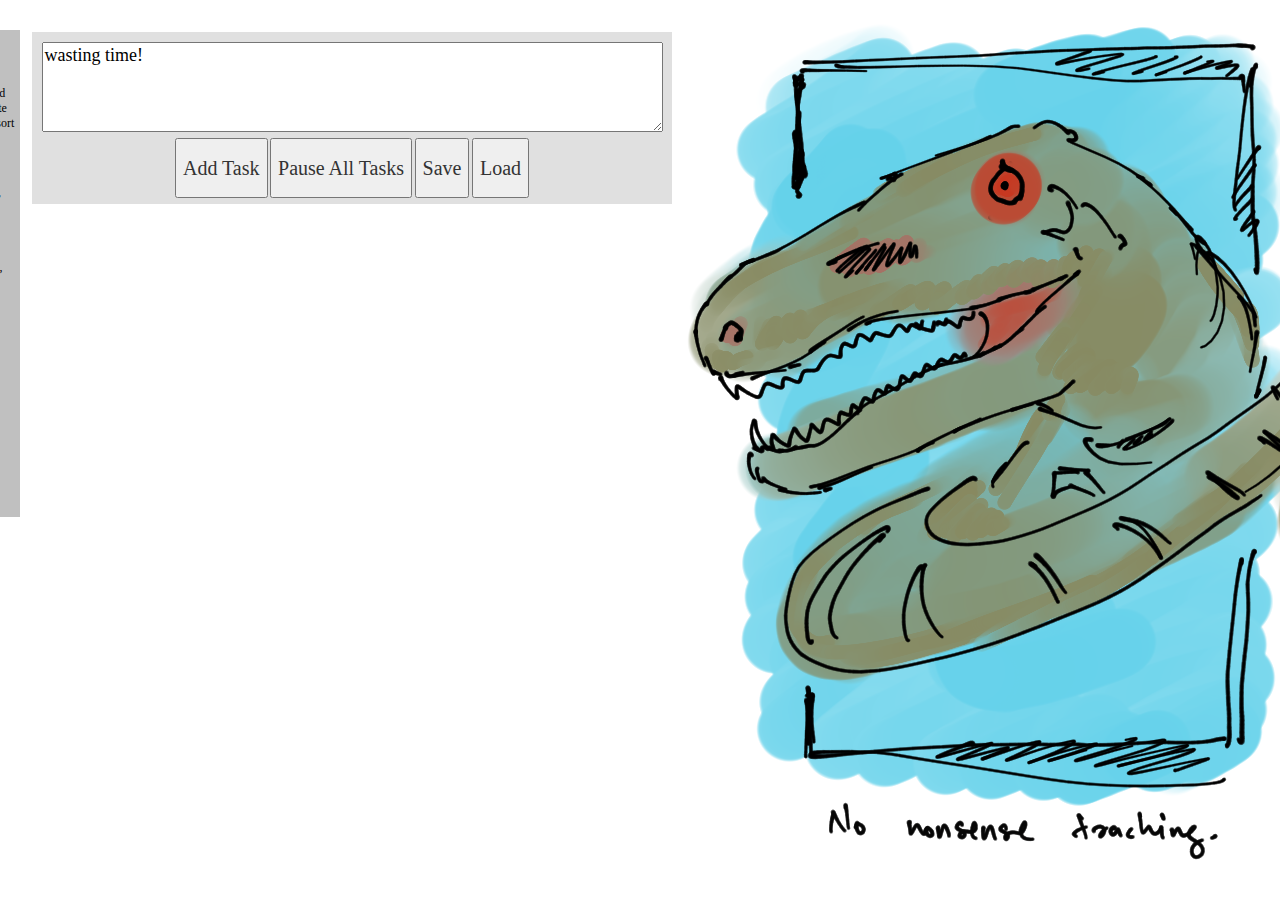
==== index.html @ 7c5ab11d "removed top-three flags; updated content in left sidebar; added small user manual; restructured html" ====
<!-- 
/*!
 * gnu-trex [http://code.google.com/p/gnu-trex/]
 *
 * Copyright 2010, gnu-trex team [as listed on the people page of the google code project site]
 * Source Code licensed under the GPL Version 3 [http://www.gnu.org/licenses/gpl.html]
 * Project Content & Documentation licensed under Creative Commons 3.0 BY-SA [http://creativecommons.org/licenses/by-sa/3.0/]
 *
 * Includes jQuery.js [http://jquery.com/]
 * Copyright 2010, John Resig
 * Dual licensed under the MIT or GPL Version 2 licenses.
 *
 * Includes jQuery UI 1.8.1 [http://docs.jquery.com/UI]
 * Copyright (c) 2010 AUTHORS.txt (http://jqueryui.com/about)
 * Dual licensed under the MIT (MIT-LICENSE.txt)
 * and GPL (GPL-LICENSE.txt) licenses.
 * 
 * File Author: Yadu Rajiv
 *				Kinshuk Sunil
 *
 */
-->

<!DOCTYPE html PUBLIC "-//W3C//DTD XHTML 1.0 Transitional//EN"
"http://www.w3.org/TR/xhtml1/DTD/xhtml1-transitional.dtd">
<html>
<head>
<title>gnu-trex | no nonsense tracking</title>
<meta name="description" content="gnu-trex, no nonsense task time tracking device" />
<meta name="keywords" content="time tracking, tracker, gnu-trex, trex, t-rex, management, time management, javascript, jquery, firefox plugin, chrome extension, air, application" />
<meta name="author" content="GNU-Trex Team" />
<meta http-equiv="Content-Type" content="text/html;charset=ISO-8859-1" />
<link href="css/tracks.css" rel="stylesheet" />
</head>

<body>
<!-- <div id="about"><h1>gnu-trex</h1>*rwar* very basic alpha, use at your own risk! =^_^=</div>
<div id="about_1"><h1>gnu-trex</h1>by<br /><a href="http://twitter.com/yadurajiv" target="_blank">yadu</a><br />=^_^=</div>
<div id="about_2"><h1>gnu-trex</h1>born 03.06.2010<br /><a href="http://twitter.com/kinshuksunil" target="_blank">[Happy birthday kinz]</a><br />=^_^=</div> -->
<div id="todo">
<h2>[ABOUT]</h2>
<p>gnu-trex is a web based time tracking and recording system with the ability to create multiple tasks, pause and resume them, sort and remove them as required.</p>
<p><strong>How to Use</strong><br />
<ol>
<li>Enter Task detail in the text box, and click 'Add Task' to start tracking.</li>
<li>The Active Time Counter is the time spent on the Task.</li>
<li>Use button "P" to pause the task, "D" to Delete it.</li>
</ol></p>
<h2>[RESOURCES]</h2>
<p><ul>
<li><a href="http://code.google.com/p/gnu-trex/issues/list?can=2&q=label:Type-Enhancement" title="Upcoming Features">Upcoming</a> | <a href="http://code.google.com/p/gnu-trex/issues/entry?template=Feature%20Request" title="Request a Feature">Request</a> Features</li>
<li><a href="http://code.google.com/p/gnu-trex/issues/entry?template=Defect%20report%20from%20user" title="Submit Bug Report">Submit</a> | <a href="http://code.google.com/p/gnu-trex/issues/list?can=2&q=label:Type-Defect&colspec=ID+Type+Status+Priority+Milestone+Owner+Summary&cells=tiles" title="Fix Bugs">Fix</a> Bugs</li></ul>

<ul><li>Developed by: <a href="http://code.google.com/p/gnu-trex/people/list" title="The team">GNU-Trex team</a>, Hosted on <a href="http://code.google.com/p/gnu-trex/" title="Get the code!">Google Code</a>.</li>
<li>Licensed under:<br />Source Code (<a href="http://www.gnu.org/licenses/gpl.html" title="GPLv3">GNU GPLv3</a>)<br />All Content (<a href="http://creativecommons.org/licenses/by-sa/3.0/" title="CC BY-SA">CC BY-SA 3.0</a>).</li>
<li>Used by <strong>YOU</strong></li></ul>
- kthxbai 
<div class="social">
<script type="text/javascript">
tweetmeme_style = 'compact';
tweetmeme_source = 'yadurajiv';
</script>
<script type="text/javascript" src="http://tweetmeme.com/i/scripts/button.js"></script>
</div>
</p>
</div>
<div id="tracks">
<div id="controls">
	<textarea id="taskDesc" rows="4" cols="60">wasting time!</textarea>
	<button id="addTask" onclick="addTask();">Add Task</button>
	<button id="pauseTasks" onclick="pauseTasks(this);">Pause All Tasks</button>
	<button id="saveTasks" onclick="saveTasks(this);">Save</button>
	<button id="loadTasks" onclick="loadTasks(this);">Load</button>
	<div class="cb"></div>
	<div id="tasks"></div>
	<div id="msg"></div>
</div>
</div>

</body>
<script type="text/javascript" src="js/jquery-1.4.2.min.js"></script>
<script type="text/javascript" src="js/jquery-ui-1.8.1.custom.min.js"></script>
<script type="text/javascript" src="js/trex.js"></script>
<script type="text/javascript" src="js/main.js"></script>
<script type="text/javascript">

  var _gaq = _gaq || [];
  _gaq.push(['_setAccount', 'UA-16768424-1']);
  _gaq.push(['_trackPageview']);

  (function() {
    var ga = document.createElement('script'); ga.type = 'text/javascript'; ga.async = true;
    ga.src = ('https:' == document.location.protocol ? 'https://ssl' : 'http://www') + '.google-analytics.com/ga.js';
    var s = document.getElementsByTagName('script')[0]; s.parentNode.insertBefore(ga, s);
  })();

</script>
</html>
---- css/tracks.css ----
/*!
 * gnu-trex [http://code.google.com/p/gnu-trex/]
 *
 * Copyright 2010, gnu-trex team [as listed on the people page of the google code project site]
 * Source Code licensed under the GPL Version 3 [http://www.gnu.org/licenses/gpl.html]
 * Project Content & Documentation licensed under Creative Commons 3.0 BY-SA [http://creativecommons.org/licenses/by-sa/3.0/]
 *
 * Includes jQuery.js [http://jquery.com/]
 * Copyright 2010, John Resig
 * Dual licensed under the MIT or GPL Version 2 licenses.
 *
 * Includes jQuery UI 1.8.1 [http://docs.jquery.com/UI]
 * Copyright (c) 2010 AUTHORS.txt (http://jqueryui.com/about)
 * Dual licensed under the MIT (MIT-LICENSE.txt)
 * and GPL (GPL-LICENSE.txt) licenses.
 * 
 */
 
 body {
    padding:0;
    margin:0;
    font-family:"Trebuchet MS";
	font-size:10px;
	/* text-align:center; */
	background:url('../images/no_nonsense_tracking.png') no-repeat 640px 0 ; 
  }
  
  #about {
	background-color:#ff00ff;
	position:absolute;
	width:120px;
	height:120px;
	top:-100px;
	left:30px;
	text-align:center;
	z-index:999;
  }
  
  #about_1 {
	background-color:#ccff00;
	position:absolute;
	width:120px;
	height:120px;
	top:-100px;
	left:180px;
	text-align:center;
	z-index:999;
  }
  
  #about_2 {
	background-color:#ffee00;
	position:absolute;
	width:120px;
	height:120px;
	top:-100px;
	left:330px;
	text-align:center;
	z-index:999;
  }
  
  #todo {
	background-color:#c0c0c0;
	position:absolute;
	width:210px;
	top:30px;
	left:-200px;
	text-align:left;
	padding:5px;
	font-size:12px;
	z-index:999;
  }
  
  #tracks {
	padding:22px;
  }
  
  .task,
  #controls {
	width:640px;
	/*margin:0 auto;*/
	background-color:#e0e0e0;
	text-align:center;
	padding:10px 0 0;
	cursor:move;
	top:10px;
	left:10px;
  }
  
  .task {
	font-size:2em;	
	padding:0;
	display:none;
	border-top:1px #333 solid;
	text-align:left;
  }
  
  .task .desc {
	display:inline-block;
	overflow:hidden;
	text-align:left;
	padding:6px;
	font-size:0.8em;
  }
  
  .task .tools {
	/*background-color:#f0f0f0;*/
	font-size:12px;
	text-align:left;
	margin:0;
	margin-right:4px;
	padding:6px;
	float:left;
  }
  
  .task .tm {
	/*background-color:#f0f0f0;*/
	text-align:right;
	margin:0;
	margin-left:4px;
	padding:6px;
	float:right;
  }
  
  #controls textarea{
	font-size:1.8em;
	font-family:verdana;
	margin:0 0 6px 0;
  }
  
  #controls button{
	font-size:2em;
	font-family:verdana;
	margin:0 0 6px 0;
	height:60px;
	color:#333;
  }
  
  #controls .task button {
	height:auto;
	font-size:1em;
	font-family:verdana;
	margin:2px;
	color:#333;
  }
  
  #msg {
	display:none;
	background-color:#333;
	color:#fff;
	width:120px;
	height:60px;
  }
  
  .cb {
	clear:both;
  }
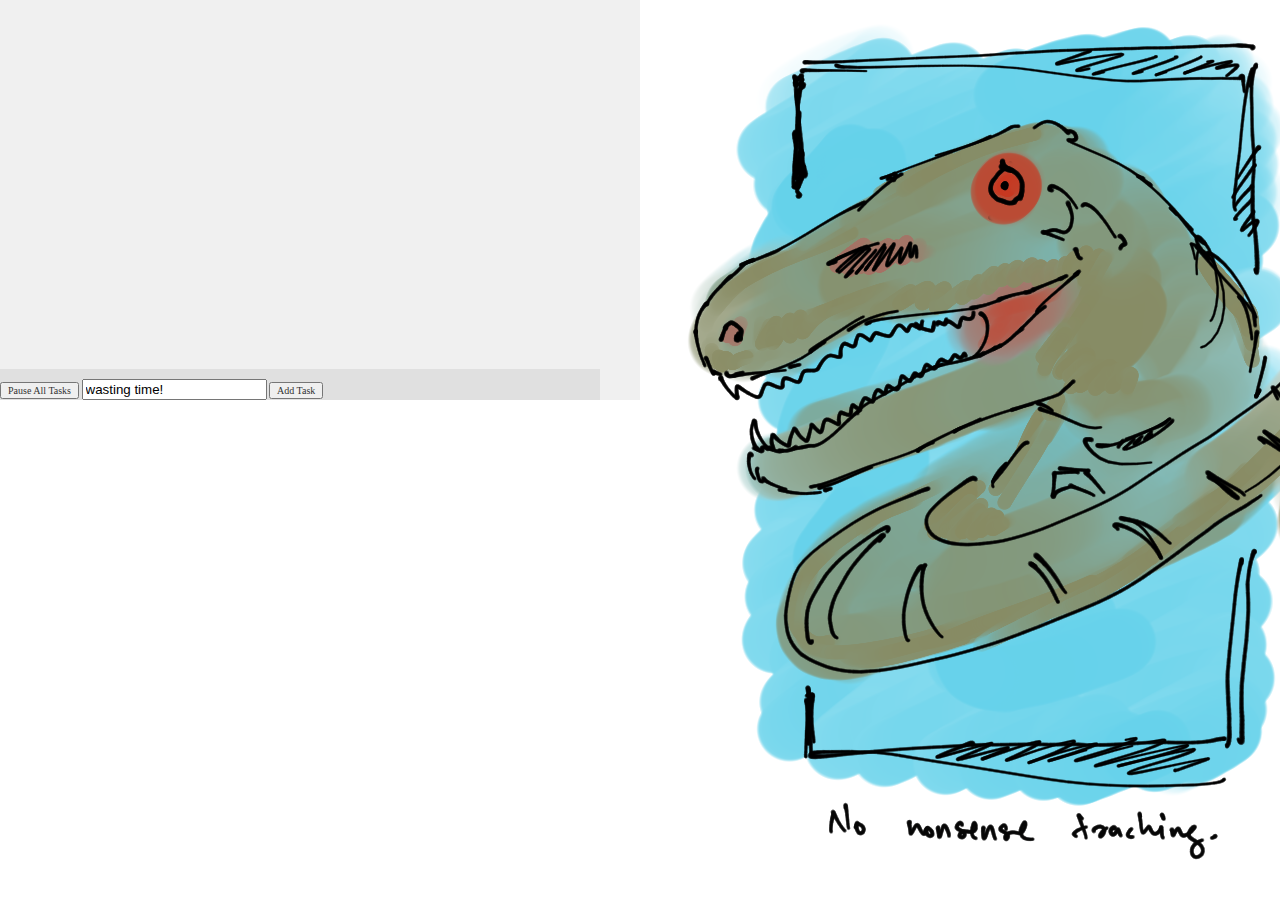
==== commit 23902f6d: "" ====
--- a/index.html
+++ b/index.html
@@ -34,46 +34,14 @@
 </head>
 
 <body>
-<!-- <div id="about"><h1>gnu-trex</h1>*rwar* very basic alpha, use at your own risk! =^_^=</div>
-<div id="about_1"><h1>gnu-trex</h1>by<br /><a href="http://twitter.com/yadurajiv" target="_blank">yadu</a><br />=^_^=</div>
-<div id="about_2"><h1>gnu-trex</h1>born 03.06.2010<br /><a href="http://twitter.com/kinshuksunil" target="_blank">[Happy birthday kinz]</a><br />=^_^=</div> -->
-<div id="todo">
-<h2>[ABOUT]</h2>
-<p>gnu-trex is a web based time tracking and recording system with the ability to create multiple tasks, pause and resume them, sort and remove them as required.</p>
-<p><strong>How to Use</strong><br />
-<ol>
-<li>Enter Task detail in the text box, and click 'Add Task' to start tracking.</li>
-<li>The Active Time Counter is the time spent on the Task.</li>
-<li>Use button "P" to pause the task, "D" to Delete it.</li>
-</ol></p>
-<h2>[RESOURCES]</h2>
-<p><ul>
-<li><a href="http://code.google.com/p/gnu-trex/issues/list?can=2&q=label:Type-Enhancement" title="Upcoming Features">Upcoming</a> | <a href="http://code.google.com/p/gnu-trex/issues/entry?template=Feature%20Request" title="Request a Feature">Request</a> Features</li>
-<li><a href="http://code.google.com/p/gnu-trex/issues/entry?template=Defect%20report%20from%20user" title="Submit Bug Report">Submit</a> | <a href="http://code.google.com/p/gnu-trex/issues/list?can=2&q=label:Type-Defect&colspec=ID+Type+Status+Priority+Milestone+Owner+Summary&cells=tiles" title="Fix Bugs">Fix</a> Bugs</li></ul>
 
-<ul><li>Developed by: <a href="http://code.google.com/p/gnu-trex/people/list" title="The team">GNU-Trex team</a>, Hosted on <a href="http://code.google.com/p/gnu-trex/" title="Get the code!">Google Code</a>.</li>
-<li>Licensed under:<br />Source Code (<a href="http://www.gnu.org/licenses/gpl.html" title="GPLv3">GNU GPLv3</a>)<br />All Content (<a href="http://creativecommons.org/licenses/by-sa/3.0/" title="CC BY-SA">CC BY-SA 3.0</a>).</li>
-<li>Used by <strong>YOU</strong></li></ul>
-- kthxbai 
-<div class="social">
-<script type="text/javascript">
-tweetmeme_style = 'compact';
-tweetmeme_source = 'yadurajiv';
-</script>
-<script type="text/javascript" src="http://tweetmeme.com/i/scripts/button.js"></script>
-</div>
-</p>
-</div>
-<div id="tracks">
+<div id="gnutrex">
+<div id="tasks"></div>
 <div id="controls">
-	<textarea id="taskDesc" rows="4" cols="60">wasting time!</textarea>
+	<div class="cb"></div>
+	<button id="pauseTasks" onclick="pauseTasks(this);">Pause All Tasks</button>
+	<input type="text" id="taskDesc" value="wasting time!" />
 	<button id="addTask" onclick="addTask();">Add Task</button>
-	<button id="pauseTasks" onclick="pauseTasks(this);">Pause All Tasks</button>
-	<button id="saveTasks" onclick="saveTasks(this);">Save</button>
-	<button id="loadTasks" onclick="loadTasks(this);">Load</button>
-	<div class="cb"></div>
-	<div id="tasks"></div>
-	<div id="msg"></div>
 </div>
 </div>
 
--- a/css/tracks.css
+++ b/css/tracks.css
@@ -25,39 +25,6 @@
 	background:url('../images/no_nonsense_tracking.png') no-repeat 640px 0 ; 
   }
   
-  #about {
-	background-color:#ff00ff;
-	position:absolute;
-	width:120px;
-	height:120px;
-	top:-100px;
-	left:30px;
-	text-align:center;
-	z-index:999;
-  }
-  
-  #about_1 {
-	background-color:#ccff00;
-	position:absolute;
-	width:120px;
-	height:120px;
-	top:-100px;
-	left:180px;
-	text-align:center;
-	z-index:999;
-  }
-  
-  #about_2 {
-	background-color:#ffee00;
-	position:absolute;
-	width:120px;
-	height:120px;
-	top:-100px;
-	left:330px;
-	text-align:center;
-	z-index:999;
-  }
-  
   #todo {
 	background-color:#c0c0c0;
 	position:absolute;
@@ -70,20 +37,36 @@
 	z-index:999;
   }
   
-  #tracks {
-	padding:22px;
+  #gnutrex {
+	height:400px;
+	width:640px;
+	background-color:#f0f0f0;
+	position:relative;
+	/*cursor:move;*/
+	overflow:hidden;
+	text-align:left;
+  }
+  
+  #tasks {
+	height:360px;
+	overflow:auto;
   }
   
   .task,
   #controls {
-	width:640px;
+	width:600px;
 	/*margin:0 auto;*/
 	background-color:#e0e0e0;
 	text-align:center;
 	padding:10px 0 0;
-	cursor:move;
-	top:10px;
-	left:10px;
+	/*cursor:move;*/
+  }
+  
+  #controls {
+	left:0;
+	bottom:0;
+	position:absolute;
+	text-align:left;
   }
   
   .task {
@@ -92,6 +75,7 @@
 	display:none;
 	border-top:1px #333 solid;
 	text-align:left;
+	cursor:move;*/
   }
   
   .task .desc {
@@ -128,10 +112,12 @@
   }
   
   #controls button{
-	font-size:2em;
+	font-size:1em;
 	font-family:verdana;
+	/*
 	margin:0 0 6px 0;
 	height:60px;
+	*/
 	color:#333;
   }
   
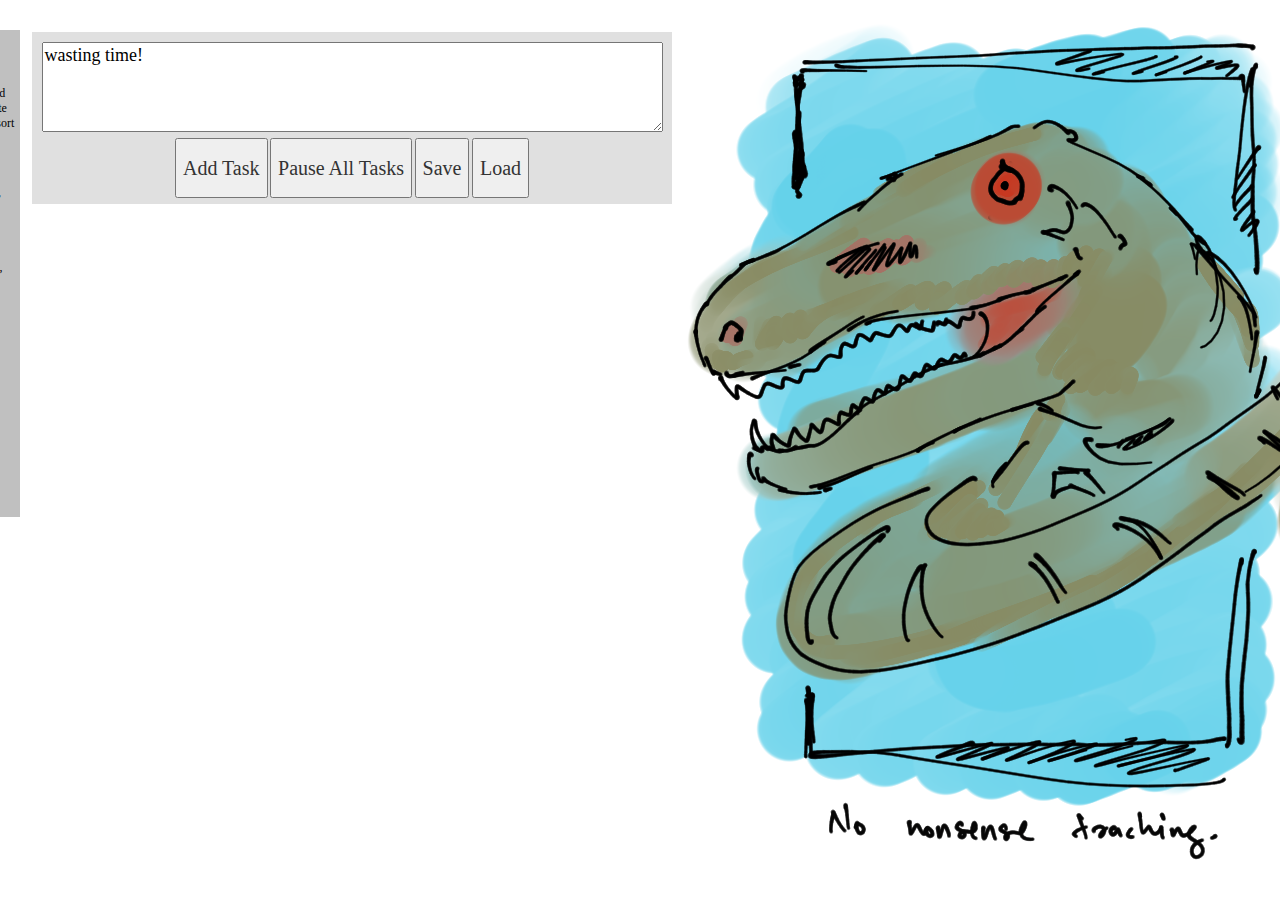
==== commit 39518b00: "" ====
--- a/index.html
+++ b/index.html
@@ -1,25 +1,3 @@
-<!-- 
-/*!
- * gnu-trex [http://code.google.com/p/gnu-trex/]
- *
- * Copyright 2010, gnu-trex team [as listed on the people page of the google code project site]
- * Source Code licensed under the GPL Version 3 [http://www.gnu.org/licenses/gpl.html]
- * Project Content & Documentation licensed under Creative Commons 3.0 BY-SA [http://creativecommons.org/licenses/by-sa/3.0/]
- *
- * Includes jQuery.js [http://jquery.com/]
- * Copyright 2010, John Resig
- * Dual licensed under the MIT or GPL Version 2 licenses.
- *
- * Includes jQuery UI 1.8.1 [http://docs.jquery.com/UI]
- * Copyright (c) 2010 AUTHORS.txt (http://jqueryui.com/about)
- * Dual licensed under the MIT (MIT-LICENSE.txt)
- * and GPL (GPL-LICENSE.txt) licenses.
- * 
- * File Author: Yadu Rajiv
- *				Kinshuk Sunil
- *
- */
--->
 
 <!DOCTYPE html PUBLIC "-//W3C//DTD XHTML 1.0 Transitional//EN"
 "http://www.w3.org/TR/xhtml1/DTD/xhtml1-transitional.dtd">
@@ -32,36 +10,42 @@
 <meta http-equiv="Content-Type" content="text/html;charset=ISO-8859-1" />
 <link href="css/tracks.css" rel="stylesheet" />
 </head>
-
 <body>
-
-<div id="gnutrex">
-<div id="tasks"></div>
+<div id="todo">
+<h2>[ABOUT]</h2>
+<p>gnu-trex is a web based time tracking and recording system with the ability to create multiple tasks, pause and resume them, sort and remove them as required.</p>
+<p><strong>How to Use</strong><br />
+<ol>
+<li>Enter Task detail in the text box, and click 'Add Task' to start tracking.</li>
+<li>The Active Time Counter is the time spent on the Task.</li>
+<li>Use button "P" to pause the task, "D" to Delete it.</li>
+</ol></p>
+<h2>[RESOURCES]</h2>
+<p><ul>
+<li><a href="http://code.google.com/p/gnu-trex/issues/list?can=2&q=label:Type-Enhancement" title="Upcoming Features">Upcoming</a> | <a href="http://code.google.com/p/gnu-trex/issues/entry?template=Feature%20Request" title="Request a Feature">Request</a> Features</li>
+<li><a href="http://code.google.com/p/gnu-trex/issues/entry?template=Defect%20report%20from%20user" title="Submit Bug Report">Submit</a> | <a href="http://code.google.com/p/gnu-trex/issues/list?can=2&q=label:Type-Defect&colspec=ID+Type+Status+Priority+Milestone+Owner+Summary&cells=tiles" title="Fix Bugs">Fix</a> Bugs</li></ul>
+<ul><li>Developed by: <a href="http://code.google.com/p/gnu-trex/people/list" title="The team">GNU-Trex team</a>, Hosted on <a href="http://code.google.com/p/gnu-trex/" title="Get the code!">Google Code</a>.</li>
+<li>Licensed under:<br />Source Code (<a href="http://www.gnu.org/licenses/gpl.html" title="GPLv3">GNU GPLv3</a>)<br />All Content (<a href="http://creativecommons.org/licenses/by-sa/3.0/" title="CC BY-SA">CC BY-SA 3.0</a>).</li>
+<li>Used by <strong>YOU</strong></li></ul>
+- kthxbai 
+</p>
+</div>
+<div id="tracks">
 <div id="controls">
+	<textarea id="taskDesc" rows="4" cols="60">wasting time!</textarea>
+	<button id="addTask" onclick="addTask();">Add Task</button>
+	<button id="pauseTasks" onclick="pauseTasks(this);">Pause All Tasks</button>
+	<button id="saveTasks" onclick="saveTasks(this);">Save</button>
+	<button id="loadTasks" onclick="loadTasks(this);">Load</button>
 	<div class="cb"></div>
-	<button id="pauseTasks" onclick="pauseTasks(this);">Pause All Tasks</button>
-	<input type="text" id="taskDesc" value="wasting time!" />
-	<button id="addTask" onclick="addTask();">Add Task</button>
+	<div id="tasks"></div>
+	<div id="msg"></div>
 </div>
 </div>
 
 </body>
 <script type="text/javascript" src="js/jquery-1.4.2.min.js"></script>
-<script type="text/javascript" src="js/jquery-ui-1.8.1.custom.min.js"></script>
 <script type="text/javascript" src="js/trex.js"></script>
 <script type="text/javascript" src="js/main.js"></script>
-<script type="text/javascript">
-
-  var _gaq = _gaq || [];
-  _gaq.push(['_setAccount', 'UA-16768424-1']);
-  _gaq.push(['_trackPageview']);
-
-  (function() {
-    var ga = document.createElement('script'); ga.type = 'text/javascript'; ga.async = true;
-    ga.src = ('https:' == document.location.protocol ? 'https://ssl' : 'http://www') + '.google-analytics.com/ga.js';
-    var s = document.getElementsByTagName('script')[0]; s.parentNode.insertBefore(ga, s);
-  })();
-
-</script>
 </html>
 
--- a/css/tracks.css
+++ b/css/tracks.css
@@ -1,21 +1,3 @@
-/*!
- * gnu-trex [http://code.google.com/p/gnu-trex/]
- *
- * Copyright 2010, gnu-trex team [as listed on the people page of the google code project site]
- * Source Code licensed under the GPL Version 3 [http://www.gnu.org/licenses/gpl.html]
- * Project Content & Documentation licensed under Creative Commons 3.0 BY-SA [http://creativecommons.org/licenses/by-sa/3.0/]
- *
- * Includes jQuery.js [http://jquery.com/]
- * Copyright 2010, John Resig
- * Dual licensed under the MIT or GPL Version 2 licenses.
- *
- * Includes jQuery UI 1.8.1 [http://docs.jquery.com/UI]
- * Copyright (c) 2010 AUTHORS.txt (http://jqueryui.com/about)
- * Dual licensed under the MIT (MIT-LICENSE.txt)
- * and GPL (GPL-LICENSE.txt) licenses.
- * 
- */
- 
  body {
     padding:0;
     margin:0;
@@ -37,36 +19,16 @@
 	z-index:999;
   }
   
-  #gnutrex {
-	height:400px;
-	width:640px;
-	background-color:#f0f0f0;
-	position:relative;
-	/*cursor:move;*/
-	overflow:hidden;
-	text-align:left;
-  }
-  
-  #tasks {
-	height:360px;
-	overflow:auto;
+  #tracks {
+	padding:32px;
   }
   
   .task,
   #controls {
-	width:600px;
-	/*margin:0 auto;*/
+	width:640px;
 	background-color:#e0e0e0;
 	text-align:center;
 	padding:10px 0 0;
-	/*cursor:move;*/
-  }
-  
-  #controls {
-	left:0;
-	bottom:0;
-	position:absolute;
-	text-align:left;
   }
   
   .task {
@@ -75,7 +37,6 @@
 	display:none;
 	border-top:1px #333 solid;
 	text-align:left;
-	cursor:move;*/
   }
   
   .task .desc {
@@ -87,7 +48,6 @@
   }
   
   .task .tools {
-	/*background-color:#f0f0f0;*/
 	font-size:12px;
 	text-align:left;
 	margin:0;
@@ -97,7 +57,6 @@
   }
   
   .task .tm {
-	/*background-color:#f0f0f0;*/
 	text-align:right;
 	margin:0;
 	margin-left:4px;
@@ -112,12 +71,10 @@
   }
   
   #controls button{
-	font-size:1em;
+	font-size:2em;
 	font-family:verdana;
-	/*
 	margin:0 0 6px 0;
 	height:60px;
-	*/
 	color:#333;
   }
   
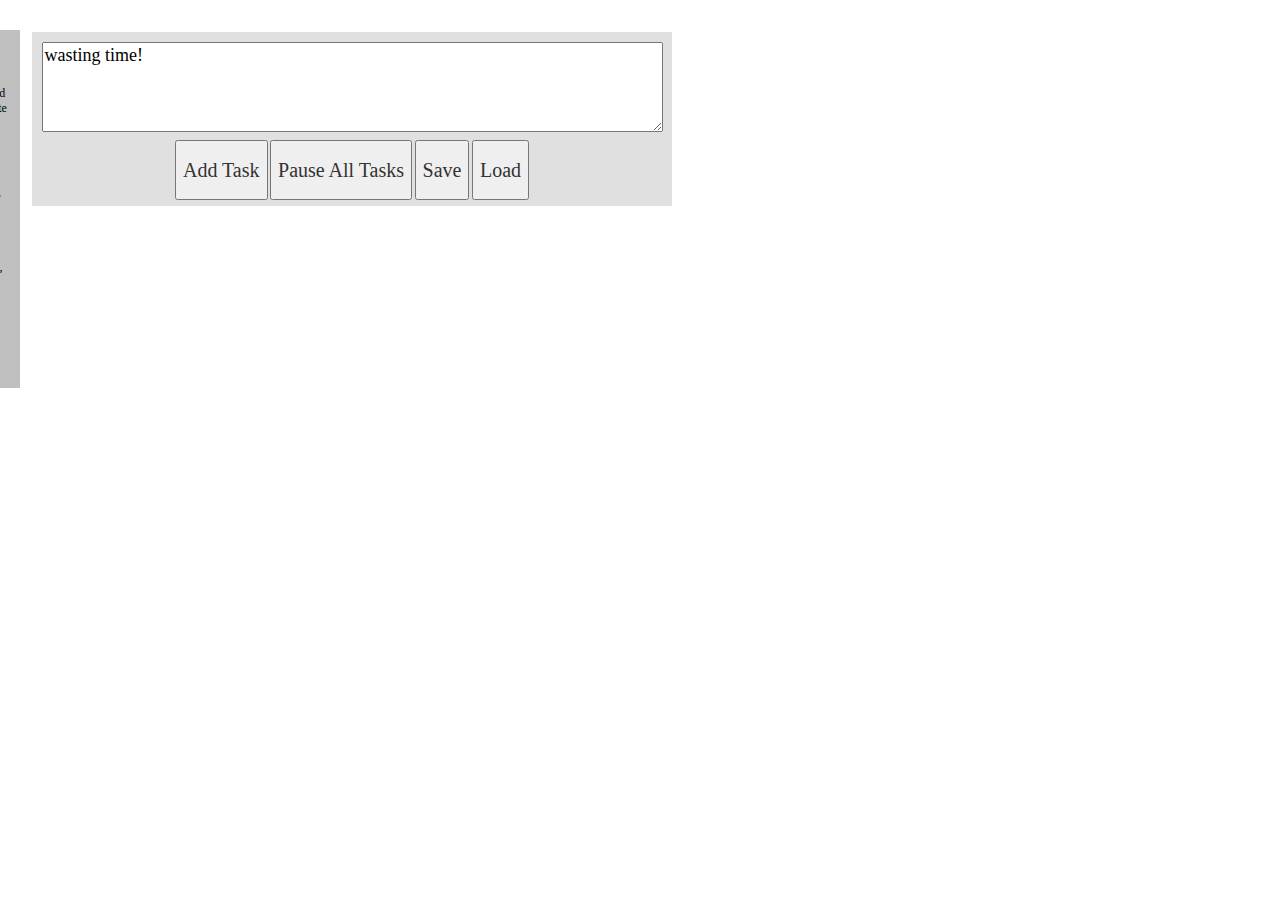
==== commit 271eb588: "" ====
--- a/index.html
+++ b/index.html
@@ -1,19 +1,18 @@
-
-<!DOCTYPE html PUBLIC "-//W3C//DTD XHTML 1.0 Transitional//EN"
-"http://www.w3.org/TR/xhtml1/DTD/xhtml1-transitional.dtd">
-<html>
+<!DOCTYPE html>
+<html lang="en">
 <head>
 <title>gnu-trex | no nonsense tracking</title>
-<meta name="description" content="gnu-trex, no nonsense task time tracking device" />
-<meta name="keywords" content="time tracking, tracker, gnu-trex, trex, t-rex, management, time management, javascript, jquery, firefox plugin, chrome extension, air, application" />
-<meta name="author" content="GNU-Trex Team" />
-<meta http-equiv="Content-Type" content="text/html;charset=ISO-8859-1" />
+<meta charset="utf-8">
 <link href="css/tracks.css" rel="stylesheet" />
+
+<script type="text/javascript" src="http://ajax.microsoft.com/ajax/jquery/jquery-1.4.2.min.js"></script>
+<script type="text/javascript" src="js/trex.js"></script>
+<script type="text/javascript" src="js/main.js"></script>
 </head>
 <body>
 <div id="todo">
 <h2>[ABOUT]</h2>
-<p>gnu-trex is a web based time tracking and recording system with the ability to create multiple tasks, pause and resume them, sort and remove them as required.</p>
+<p>gnu-trex is a web based time tracking and recording system with the ability to create multiple tasks, pause and resume and remove them as required.</p>
 <p><strong>How to Use</strong><br />
 <ol>
 <li>Enter Task detail in the text box, and click 'Add Task' to start tracking.</li>
@@ -21,14 +20,7 @@
 <li>Use button "P" to pause the task, "D" to Delete it.</li>
 </ol></p>
 <h2>[RESOURCES]</h2>
-<p><ul>
-<li><a href="http://code.google.com/p/gnu-trex/issues/list?can=2&q=label:Type-Enhancement" title="Upcoming Features">Upcoming</a> | <a href="http://code.google.com/p/gnu-trex/issues/entry?template=Feature%20Request" title="Request a Feature">Request</a> Features</li>
-<li><a href="http://code.google.com/p/gnu-trex/issues/entry?template=Defect%20report%20from%20user" title="Submit Bug Report">Submit</a> | <a href="http://code.google.com/p/gnu-trex/issues/list?can=2&q=label:Type-Defect&colspec=ID+Type+Status+Priority+Milestone+Owner+Summary&cells=tiles" title="Fix Bugs">Fix</a> Bugs</li></ul>
-<ul><li>Developed by: <a href="http://code.google.com/p/gnu-trex/people/list" title="The team">GNU-Trex team</a>, Hosted on <a href="http://code.google.com/p/gnu-trex/" title="Get the code!">Google Code</a>.</li>
-<li>Licensed under:<br />Source Code (<a href="http://www.gnu.org/licenses/gpl.html" title="GPLv3">GNU GPLv3</a>)<br />All Content (<a href="http://creativecommons.org/licenses/by-sa/3.0/" title="CC BY-SA">CC BY-SA 3.0</a>).</li>
-<li>Used by <strong>YOU</strong></li></ul>
-- kthxbai 
-</p>
+<p>more info on the project page - <a href="http://code.google.com/p/gnu-trex">http://code.google.com/p/gnu-trex</a></p>
 </div>
 <div id="tracks">
 <div id="controls">
@@ -42,10 +34,6 @@
 	<div id="msg"></div>
 </div>
 </div>
-
 </body>
-<script type="text/javascript" src="js/jquery-1.4.2.min.js"></script>
-<script type="text/javascript" src="js/trex.js"></script>
-<script type="text/javascript" src="js/main.js"></script>
 </html>
 
--- a/css/tracks.css
+++ b/css/tracks.css
@@ -1,99 +1,13 @@
- body {
-    padding:0;
-    margin:0;
-    font-family:"Trebuchet MS";
-	font-size:10px;
-	/* text-align:center; */
-	background:url('../images/no_nonsense_tracking.png') no-repeat 640px 0 ; 
-  }
-  
-  #todo {
-	background-color:#c0c0c0;
-	position:absolute;
-	width:210px;
-	top:30px;
-	left:-200px;
-	text-align:left;
-	padding:5px;
-	font-size:12px;
-	z-index:999;
-  }
-  
-  #tracks {
-	padding:32px;
-  }
-  
-  .task,
-  #controls {
-	width:640px;
-	background-color:#e0e0e0;
-	text-align:center;
-	padding:10px 0 0;
-  }
-  
-  .task {
-	font-size:2em;	
-	padding:0;
-	display:none;
-	border-top:1px #333 solid;
-	text-align:left;
-  }
-  
-  .task .desc {
-	display:inline-block;
-	overflow:hidden;
-	text-align:left;
-	padding:6px;
-	font-size:0.8em;
-  }
-  
-  .task .tools {
-	font-size:12px;
-	text-align:left;
-	margin:0;
-	margin-right:4px;
-	padding:6px;
-	float:left;
-  }
-  
-  .task .tm {
-	text-align:right;
-	margin:0;
-	margin-left:4px;
-	padding:6px;
-	float:right;
-  }
-  
-  #controls textarea{
-	font-size:1.8em;
-	font-family:verdana;
-	margin:0 0 6px 0;
-  }
-  
-  #controls button{
-	font-size:2em;
-	font-family:verdana;
-	margin:0 0 6px 0;
-	height:60px;
-	color:#333;
-  }
-  
-  #controls .task button {
-	height:auto;
-	font-size:1em;
-	font-family:verdana;
-	margin:2px;
-	color:#333;
-  }
-  
-  #msg {
-	display:none;
-	background-color:#333;
-	color:#fff;
-	width:120px;
-	height:60px;
-  }
-  
-  .cb {
-	clear:both;
-  }+body{padding:0;margin:0;font-family:"Trebuchet MS";font-size:10px;}
+#todo{background-color:#c0c0c0;	position:absolute;width:210px;top:30px;left:-200px;text-align:left;padding:5px;font-size:12px;z-index:999;}
+#tracks{padding:32px;}
+.task,#controls{width:640px;background-color:#e0e0e0;text-align:center;padding:10px 0 0;}
+.task {font-size:2em;padding:0;display:none;	border-top:1px #333 solid;text-align:left;}
+.task .desc{display:inline-block;overflow:hidden;text-align:left;padding:6px;font-size:0.8em;}
+.task .tools{font-size:12px;text-align:left;margin:0;margin-right:4px;padding:6px;float:left;}
+.task .tm{text-align:right;margin:0;margin-left:4px;padding:6px;float:right;}
+#controls textarea{font-size:1.8em;font-family:verdana;margin:0 0 6px 0;}
+#controls button{font-size:2em;font-family:verdana;margin:0 0 6px 0;height:60px;color:#333;}
+#controls .task button{height:auto;font-size:1em;font-family:verdana;margin:2px;color:#333;}
+#msg{display:none;background-color:#333;color:#fff;width:120px;height:60px;}
+.cb{clear:both;}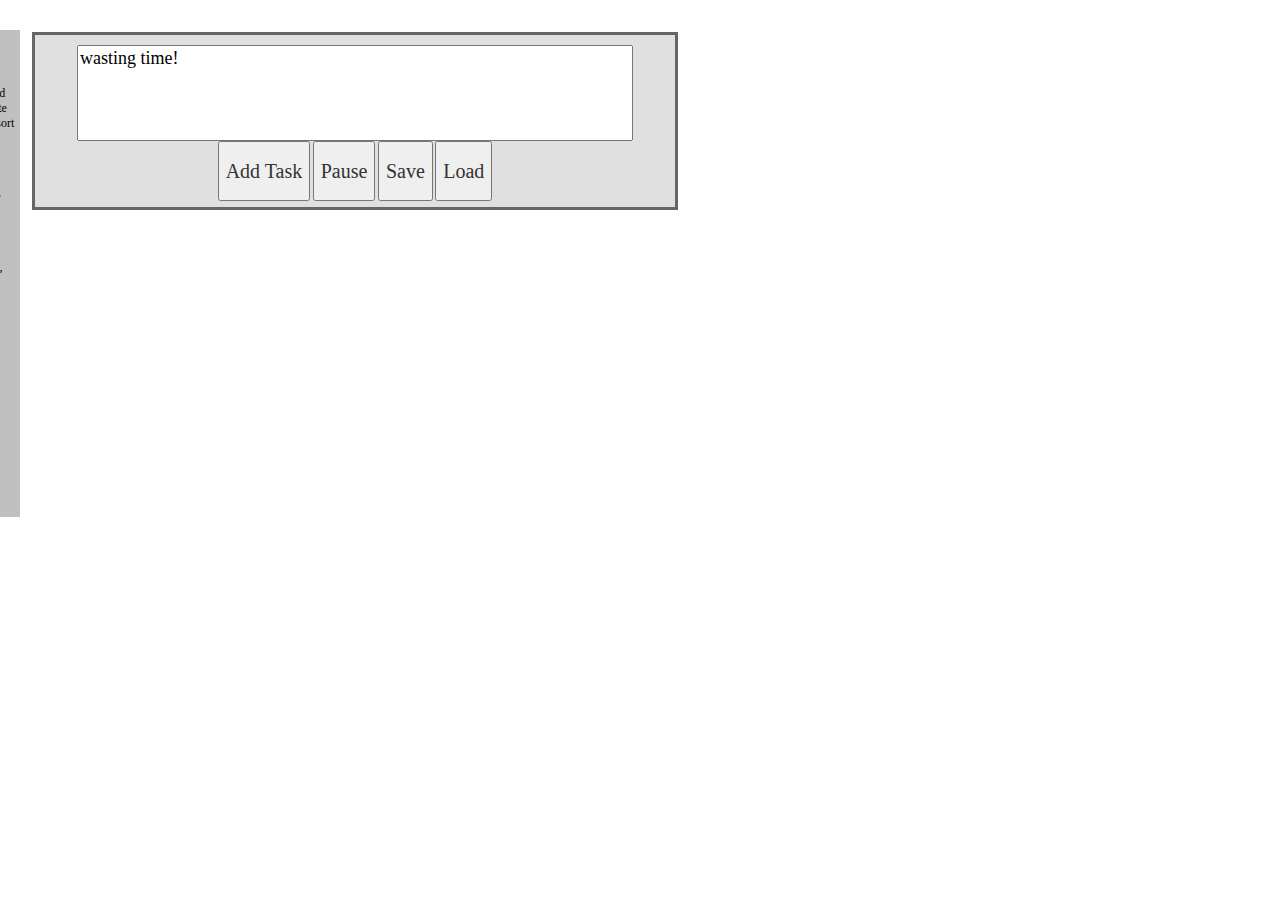
==== commit 601518cc: "Sloved a few issues: 1. disaligned text box on ubuntu+firefox 2. added hot key functionality(eg. alt" ====
--- a/index.html
+++ b/index.html
@@ -1,18 +1,45 @@
-<!DOCTYPE html>
-<html lang="en">
+<!-- 
+/*!
+ * gnu-trex [http://code.google.com/p/gnu-trex/]
+ *
+ * Copyright 2010, gnu-trex team [as listed on the people page of the google code project site]
+ * Source Code licensed under the GPL Version 3 [http://www.gnu.org/licenses/gpl.html]
+ * Project Content & Documentation licensed under Creative Commons 3.0 BY-SA [http://creativecommons.org/licenses/by-sa/3.0/]
+ *
+ * Includes jQuery.js [http://jquery.com/]
+ * Copyright 2010, John Resig
+ * Dual licensed under the MIT or GPL Version 2 licenses.
+ *
+ * Includes jQuery UI 1.8.1 [http://docs.jquery.com/UI]
+ * Copyright (c) 2010 AUTHORS.txt (http://jqueryui.com/about)
+ * Dual licensed under the MIT (MIT-LICENSE.txt)
+ * and GPL (GPL-LICENSE.txt) licenses.
+ * 
+ * File Author: Yadu Rajiv
+ *				Kinshuk Sunil
+ *
+ */
+-->
+
+<!DOCTYPE html PUBLIC "-//W3C//DTD XHTML 1.0 Transitional//EN"
+"http://www.w3.org/TR/xhtml1/DTD/xhtml1-transitional.dtd">
+<html>
 <head>
 <title>gnu-trex | no nonsense tracking</title>
-<meta charset="utf-8">
+<meta name="description" content="gnu-trex, no nonsense task time tracking device" />
+<meta name="keywords" content="time tracking, tracker, gnu-trex, trex, t-rex, management, time management, javascript, jquery, firefox plugin, chrome extension, air, application" />
+<meta name="author" content="GNU-Trex Team" />
+<meta http-equiv="Content-Type" content="text/html;charset=ISO-8859-1" />
 <link href="css/tracks.css" rel="stylesheet" />
+</head>
 
-<script type="text/javascript" src="http://ajax.microsoft.com/ajax/jquery/jquery-1.4.2.min.js"></script>
-<script type="text/javascript" src="js/trex.js"></script>
-<script type="text/javascript" src="js/main.js"></script>
-</head>
 <body>
+<!-- <div id="about"><h1>gnu-trex</h1>*rwar* very basic alpha, use at your own risk! =^_^=</div>
+<div id="about_1"><h1>gnu-trex</h1>by<br /><a href="http://twitter.com/yadurajiv" target="_blank">yadu</a><br />=^_^=</div>
+<div id="about_2"><h1>gnu-trex</h1>born 03.06.2010<br /><a href="http://twitter.com/kinshuksunil" target="_blank">[Happy birthday kinz]</a><br />=^_^=</div> -->
 <div id="todo">
 <h2>[ABOUT]</h2>
-<p>gnu-trex is a web based time tracking and recording system with the ability to create multiple tasks, pause and resume and remove them as required.</p>
+<p>gnu-trex is a web based time tracking and recording system with the ability to create multiple tasks, pause and resume them, sort and remove them as required.</p>
 <p><strong>How to Use</strong><br />
 <ol>
 <li>Enter Task detail in the text box, and click 'Add Task' to start tracking.</li>
@@ -20,20 +47,52 @@
 <li>Use button "P" to pause the task, "D" to Delete it.</li>
 </ol></p>
 <h2>[RESOURCES]</h2>
-<p>more info on the project page - <a href="http://code.google.com/p/gnu-trex">http://code.google.com/p/gnu-trex</a></p>
+<p><ul>
+<li><a href="http://code.google.com/p/gnu-trex/issues/list?can=2&q=label:Type-Enhancement" title="Upcoming Features">Upcoming</a> | <a href="http://code.google.com/p/gnu-trex/issues/entry?template=Feature%20Request" title="Request a Feature">Request</a> Features</li>
+<li><a href="http://code.google.com/p/gnu-trex/issues/entry?template=Defect%20report%20from%20user" title="Submit Bug Report">Submit</a> | <a href="http://code.google.com/p/gnu-trex/issues/list?can=2&q=label:Type-Defect&colspec=ID+Type+Status+Priority+Milestone+Owner+Summary&cells=tiles" title="Fix Bugs">Fix</a> Bugs</li></ul>
+
+<ul><li>Developed by: <a href="http://code.google.com/p/gnu-trex/people/list" title="The team">GNU-Trex team</a>, Hosted on <a href="http://code.google.com/p/gnu-trex/" title="Get the code!">Google Code</a>.</li>
+<li>Licensed under:<br />Source Code (<a href="http://www.gnu.org/licenses/gpl.html" title="GPLv3">GNU GPLv3</a>)<br />All Content (<a href="http://creativecommons.org/licenses/by-sa/3.0/" title="CC BY-SA">CC BY-SA 3.0</a>).</li>
+<li>Used by <strong>YOU</strong></li></ul>
+- kthxbai 
+<div class="social">
+<script type="text/javascript">
+tweetmeme_style = 'compact';
+tweetmeme_source = 'yadurajiv';
+</script>
+<script type="text/javascript" src="http://tweetmeme.com/i/scripts/button.js"></script>
+</div>
+</p>
 </div>
 <div id="tracks">
-<div id="controls">
+<div class="controls">
 	<textarea id="taskDesc" rows="4" cols="60">wasting time!</textarea>
-	<button id="addTask" onclick="addTask();">Add Task</button>
-	<button id="pauseTasks" onclick="pauseTasks(this);">Pause All Tasks</button>
-	<button id="saveTasks" onclick="saveTasks(this);">Save</button>
-	<button id="loadTasks" onclick="loadTasks(this);">Load</button>
+	<button id="addTask" accesskey="a" onclick="addTask();">Add Task</button>
+	<button id="pauseTasks" accesskey="p" onclick="pauseTasks();" name="pause">Pause</button>
+	<button id="saveTasks" accesskey="s" onclick="saveTasks(this);">Save</button>
+	<button id="loadTasks" accesskey="l" onclick="loadTasks(this);">Load</button>
 	<div class="cb"></div>
 	<div id="tasks"></div>
 	<div id="msg"></div>
 </div>
 </div>
 </body>
+<script type="text/javascript" src="js/jquery-1.4.2.min.js"></script>
+<script type="text/javascript" src="js/jquery-ui-1.8.1.custom.min.js"></script>
+<script type="text/javascript" src="js/trex.js"></script>
+<script type="text/javascript" src="js/main.js"></script>
+<script type="text/javascript">
+
+  var _gaq = _gaq || [];
+  _gaq.push(['_setAccount', 'UA-16768424-1']);
+  _gaq.push(['_trackPageview']);
+
+  (function() {
+    var ga = document.createElement('script'); ga.type = 'text/javascript'; ga.async = true;
+    ga.src = ('https:' == document.location.protocol ? 'https://ssl' : 'http://www') + '.google-analytics.com/ga.js';
+    var s = document.getElementsByTagName('script')[0]; s.parentNode.insertBefore(ga, s);
+  })();
+
+</script>
 </html>
 
--- a/css/tracks.css
+++ b/css/tracks.css
@@ -1,13 +1,165 @@
-body{padding:0;margin:0;font-family:"Trebuchet MS";font-size:10px;}
-#todo{background-color:#c0c0c0;	position:absolute;width:210px;top:30px;left:-200px;text-align:left;padding:5px;font-size:12px;z-index:999;}
-#tracks{padding:32px;}
-.task,#controls{width:640px;background-color:#e0e0e0;text-align:center;padding:10px 0 0;}
-.task {font-size:2em;padding:0;display:none;	border-top:1px #333 solid;text-align:left;}
-.task .desc{display:inline-block;overflow:hidden;text-align:left;padding:6px;font-size:0.8em;}
-.task .tools{font-size:12px;text-align:left;margin:0;margin-right:4px;padding:6px;float:left;}
-.task .tm{text-align:right;margin:0;margin-left:4px;padding:6px;float:right;}
-#controls textarea{font-size:1.8em;font-family:verdana;margin:0 0 6px 0;}
-#controls button{font-size:2em;font-family:verdana;margin:0 0 6px 0;height:60px;color:#333;}
-#controls .task button{height:auto;font-size:1em;font-family:verdana;margin:2px;color:#333;}
-#msg{display:none;background-color:#333;color:#fff;width:120px;height:60px;}
-.cb{clear:both;}+/*!
+ * gnu-trex [http://code.google.com/p/gnu-trex/]
+ *
+ * Copyright 2010, gnu-trex team [as listed on the people page of the google code project site]
+ * Source Code licensed under the GPL Version 3 [http://www.gnu.org/licenses/gpl.html]
+ * Project Content & Documentation licensed under Creative Commons 3.0 BY-SA [http://creativecommons.org/licenses/by-sa/3.0/]
+ *
+ * Includes jQuery.js [http://jquery.com/]
+ * Copyright 2010, John Resig
+ * Dual licensed under the MIT or GPL Version 2 licenses.
+ *
+ * Includes jQuery UI 1.8.1 [http://docs.jquery.com/UI]
+ * Copyright (c) 2010 AUTHORS.txt (http://jqueryui.com/about)
+ * Dual licensed under the MIT (MIT-LICENSE.txt)
+ * and GPL (GPL-LICENSE.txt) licenses.
+ * 
+ */
+ 
+ body {
+    padding:0;
+    margin:0;
+    font-family:"Trebuchet MS";
+	font-size:10px;
+	/* text-align:center; */
+	background:url('../images/no_nonsense_tracking.png') no-repeat 640px 0 ; 
+  }
+  
+  #about {
+	background-color:#ff00ff;
+	position:absolute;
+	width:120px;
+	height:120px;
+	top:-100px;
+	left:30px;
+	text-align:center;
+	z-index:999;
+  }
+  
+  #about_1 {
+	background-color:#ccff00;
+	position:absolute;
+	width:120px;
+	height:120px;
+	top:-100px;
+	left:180px;
+	text-align:center;
+	z-index:999;
+  }
+  
+  #about_2 {
+	background-color:#ffee00;
+	position:absolute;
+	width:120px;
+	height:120px;
+	top:-100px;
+	left:330px;
+	text-align:center;
+	z-index:999;
+  }
+  
+  #todo {
+	background-color:#c0c0c0;
+	position:absolute;
+	width:210px;
+	top:30px;
+	left:-200px;
+	text-align:left;
+	padding:5px;
+	font-size:12px;
+	z-index:999;
+  }
+  
+  #tracks {
+	padding:32px;
+  }
+.controls {
+	border: medium solid #666;
+	width:300px;	
+}
+
+  
+  .task,
+  .controls {
+	width:640px;
+	/*margin:0 auto;*/
+	background-color:#e0e0e0;
+	text-align:center;
+	padding:10px 0 0;
+	cursor:move;
+  }
+  
+  .task {
+	font-size:2em;	
+	padding:0;
+	display:none;
+	border-top:1px #333 solid;
+	text-align:left;
+  }
+  
+  .task .desc {
+	display:inline-block;
+	overflow:hidden;
+	text-align:left;
+	padding:6px;
+	font-size:0.8em;
+  }
+  
+  .task .tools {
+	/*background-color:#f0f0f0;*/
+	font-size:12px;
+	text-align:left;
+	margin:0;
+	margin-right:4px;
+	padding:6px;
+	float:left;
+  }
+  
+  .task .tm {
+	/*background-color:#f0f0f0;*/
+	text-align:right;
+	margin:0;
+	margin-left:4px;
+	padding:6px;
+	float:right;
+  }
+  
+  .controls textarea{
+	font-size:1.8em;
+	font-family:verdana;
+	width:550px;
+	height:90px;
+  }
+  #taskDesc{
+	resize: none;  
+	}
+  
+  .controls button{
+	font-size:2em;
+	font-family:verdana;
+	margin:0 0 6px 0;
+	height:60px;
+	color:#333;
+  }
+  
+  .controls .task button {
+	height:auto;
+	font-size:1em;
+	font-family:verdana;
+	margin:2px;
+	color:#333;
+  }
+  
+  #msg {
+	display:none;
+	background-color:#333;
+	color:#fff;
+	width:120px;
+	height:60px;
+  }
+  
+  .cb {
+	clear:both;
+  }.main {
+	border: 2px solid #000;
+}
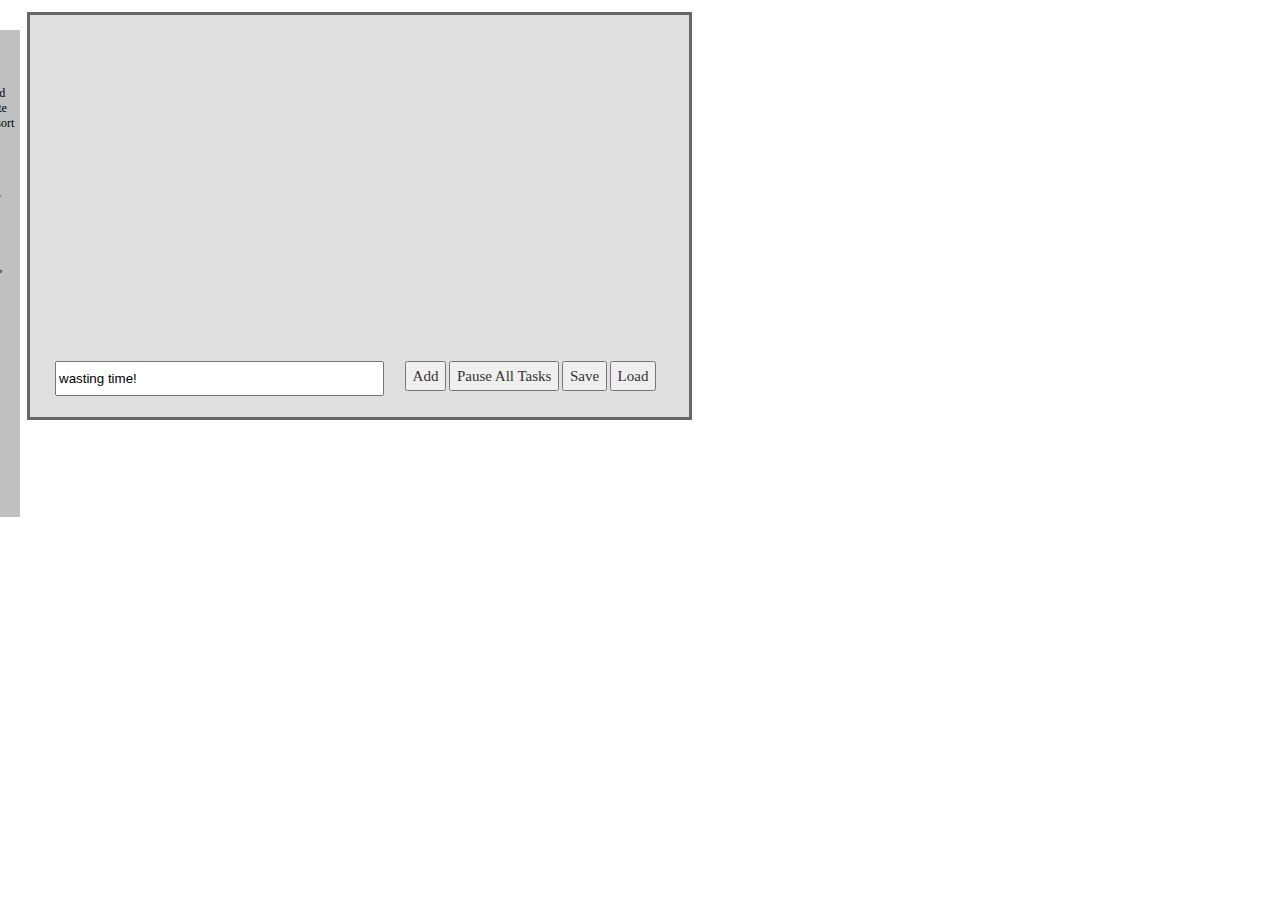
==== commit 6405c99a: "" ====
--- a/index.html
+++ b/index.html
@@ -31,6 +31,7 @@
 <meta name="author" content="GNU-Trex Team" />
 <meta http-equiv="Content-Type" content="text/html;charset=ISO-8859-1" />
 <link href="css/tracks.css" rel="stylesheet" />
+
 </head>
 
 <body>
@@ -65,15 +66,20 @@
 </p>
 </div>
 <div id="tracks">
-<div class="controls">
-	<textarea id="taskDesc" rows="4" cols="60">wasting time!</textarea>
-	<button id="addTask" accesskey="a" onclick="addTask();">Add Task</button>
-	<button id="pauseTasks" accesskey="p" onclick="pauseTasks();" name="pause">Pause</button>
-	<button id="saveTasks" accesskey="s" onclick="saveTasks(this);">Save</button>
-	<button id="loadTasks" accesskey="l" onclick="loadTasks(this);">Load</button>
+<div align="center" class="controls" style="left: 13px; top: 22px;">
+	<!--<textarea id="taskDesc" rows="4" cols="60">wasting time!</textarea>-->
+    <div class="flexcroll">
 	<div class="cb"></div>
 	<div id="tasks"></div>
 	<div id="msg"></div>
+    </div>
+    <input type="text" id="taskDesc" value="wasting time!"/>
+    <div class="buttons">
+    <button id="addTask" accesskey="a" onclick="addTask();">Add</button>
+    <button id="pauseTasks" accesskey="p" onclick="pauseTasks();" name="pause">Pause All Tasks</button>
+	<button id="saveTasks" accesskey="s" onclick="saveTasks(this);">Save</button>
+	<button id="loadTasks" accesskey="l" onclick="loadTasks(this);">Load</button>
+    </div>
 </div>
 </div>
 </body>
--- a/css/tracks.css
+++ b/css/tracks.css
@@ -71,17 +71,20 @@
   }
   
   #tracks {
-	padding:32px;
+	 margin-left:15px; 
+	padding:12px;
+	width:600px;
   }
 .controls {
 	border: medium solid #666;
-	width:300px;	
+	width:600px;
+	height: 392px;
 }
 
   
   .task,
   .controls {
-	width:640px;
+	width:659px;
 	/*margin:0 auto;*/
 	background-color:#e0e0e0;
 	text-align:center;
@@ -135,10 +138,10 @@
 	}
   
   .controls button{
-	font-size:2em;
+	font-size:1.5em;
 	font-family:verdana;
 	margin:0 0 6px 0;
-	height:60px;
+	height:30px;
 	color:#333;
   }
   
@@ -163,3 +166,21 @@
   }.main {
 	border: 2px solid #000;
 }
+.buttons {
+	position: absolute;
+	left: 377px;
+	top: 361px;
+	height: 30px;
+	width: 307px;
+}
+.controls #taskDesc {
+	position: absolute;
+	left: 55px;
+	top: 361px;
+	width: 321px;
+	height: 29px;
+}
+.flexcroll {
+	overflow:auto;
+	height:300px;	
+}
